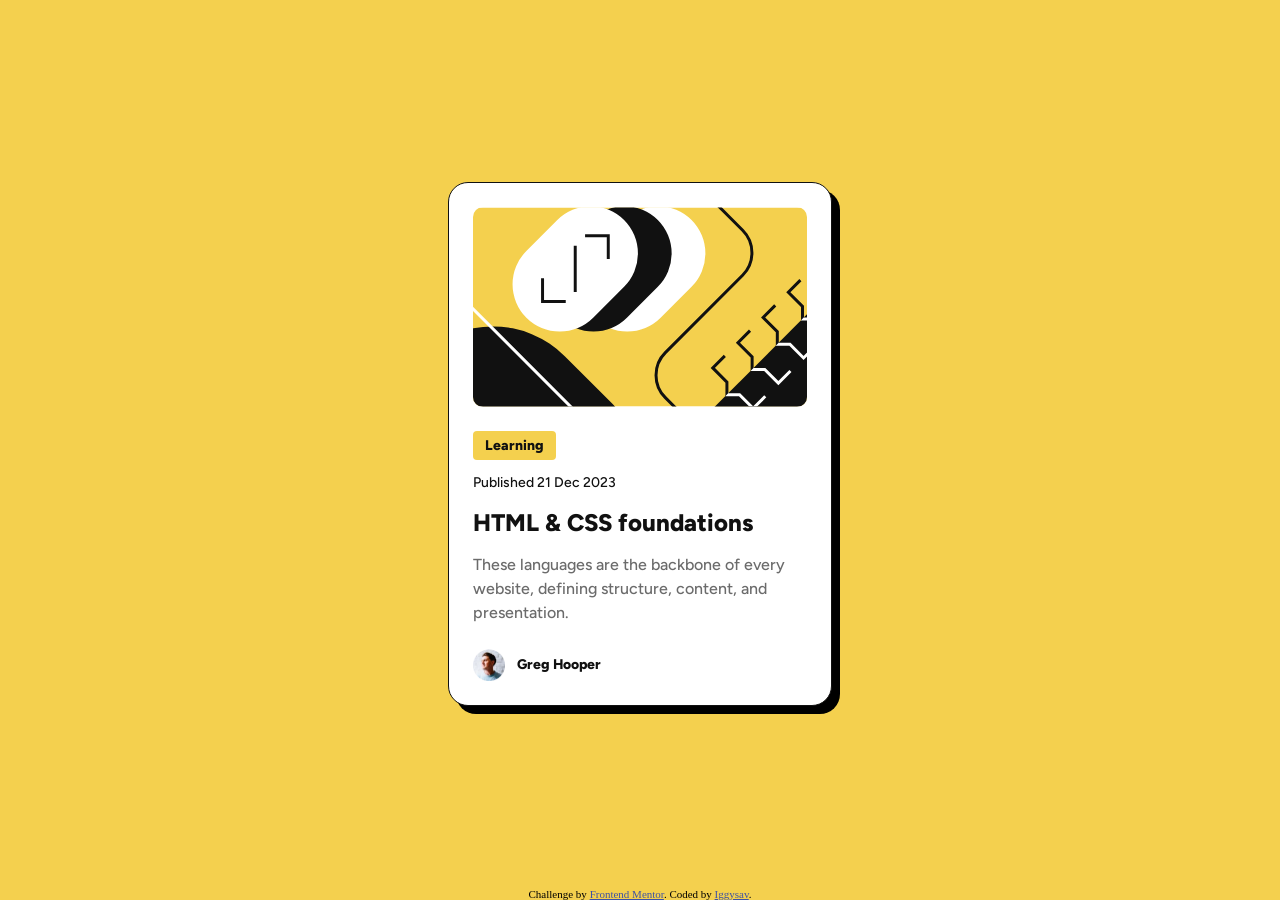
==== blog-preview-card-main/index.html @ 60d168ba "Convert font sizes from px to rem" ====
<!DOCTYPE html>
<html lang="en">
<head>
  <meta charset="UTF-8">
  <meta name="viewport" content="width=device-width, initial-scale=1.0"> <!-- displays site properly based on user's device -->

  <link rel="icon" type="image/png" sizes="32x32" href="./assets/images/favicon-32x32.png">
  <link rel="preconnect" href="https://fonts.googleapis.com">
  <link rel="preconnect" href="https://fonts.gstatic.com" crossorigin>
  <link href="https://fonts.googleapis.com/css2?family=Figtree:ital,wght@0,300..900;1,300..900&display=swap" rel="stylesheet">
  <title>Frontend Mentor | Blog preview card</title>


  <style>
    .attribution { font-size: 0.6875rem; text-align: center; }
    .attribution a { color: hsl(228, 45%, 44%); }
    body {
      background-color: #F4D04E;
      min-height: 100vh;
      display: flex;
      flex-direction: column;
      margin: 0;
    }
    .blog-preview {
      display: flex;
      flex: 1;
      justify-content: center;
      align-items: center;
    }
    .card {
      background-color: white;
      border: solid 1px #111111;
      border-radius: 20px;
      box-shadow: 8px 8px  #000000;
      box-sizing: border-box;
      max-width: 384px;
      font-family: "Figtree", sans-serif;
      line-height: 1.5;
      padding: 24px;
      display: flex;
      flex-direction: column;
      gap: 24px;
    }
    .blog_info {
      display: flex;
      flex-direction: column;
      gap: 12px;
    }
    .blog_image {
      display: block;
      width: 100%;
      border-radius: 10px;

    }
    .badge {
      background-color: #F4D04E;
      width: fit-content;
      padding: 4px 12px;
      border-radius: 4px;
      font-size: 0.875rem;
      font-weight: 800;
      color: #111111;
    }
    .date {
      width: fit-content;
      color: #111111;
      font-size: 0.875rem;
      font-weight: 500;
    }
    h2 {
      margin: 0;
      color: #111111;
      font-size: 1.5rem;
      font-weight: 800;
    }
    .blog-preview p {
      color: #6B6B6B;
      font-size: 1rem;
      font-weight: 500;
      margin: 0;
    }
    .author {
      color: #111111;
      font-size: 0.875rem;
      font-weight: 800;
      display: flex;
      align-items: center;
      gap: 12px;
    }
    .author img {
      width: 32px;
      height: 32px;
    }
  </style>
</head>
<body>
<main class="blog-preview">
  <article class="card">
    <img class="blog_image" src="assets/images/illustration-article.svg" alt="Illustration article for blog card" >

    <div class="blog_info">
      <div class="badge bot-12">Learning</div>

      <time datetime="2023-12-21" class="date bot-12">Published 21 Dec 2023</time>

      <h2 class="title bot-12">
        HTML & CSS foundations
      </h2>

      <p class="description bot-24">
        These languages are the backbone of every website, defining structure, content, and presentation.
      </p>
    </div>

    <div class="author">
      <img src="assets/images/image-avatar.webp" alt="Avatar of Greg Hooper" class="avatar">
      <span class="author-name">Greg Hooper</span>
    </div>
  </article>
</main>
<footer class="attribution">
  Challenge by <a href="https://www.frontendmentor.io?ref=challenge">Frontend Mentor</a>.
  Coded by <a href="https://github.com/iggysav/FrontMentor">Iggysav</a>.
</footer>
</body>
</html>
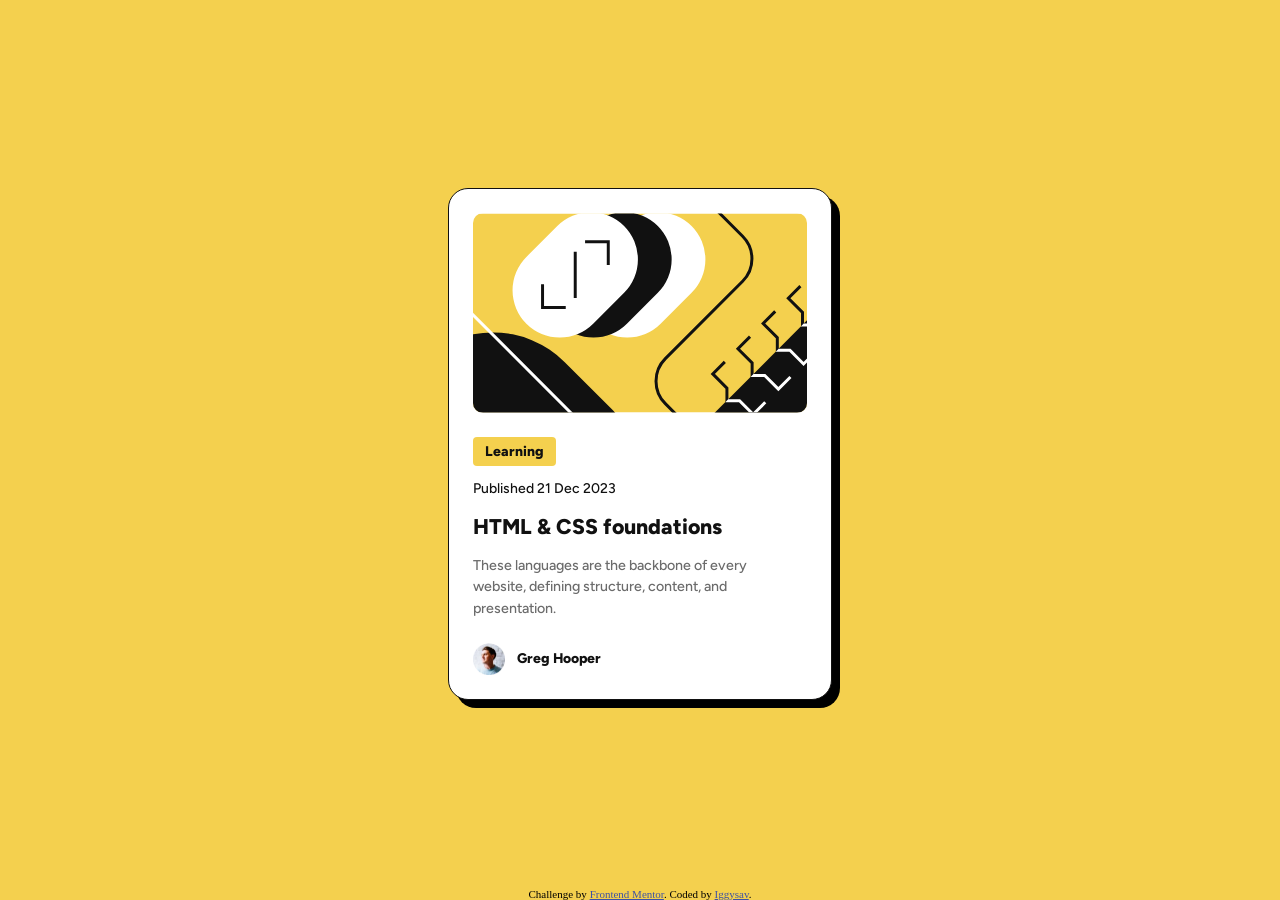
==== commit 5e7e97bb: "Implement clamp() for responsive font sizes and object-fit for image cropping on mobile." ====
--- a/blog-preview-card-main/index.html
+++ b/blog-preview-card-main/index.html
@@ -33,6 +33,7 @@
       border-radius: 20px;
       box-shadow: 8px 8px  #000000;
       box-sizing: border-box;
+      width: fit-content;
       max-width: 384px;
       font-family: "Figtree", sans-serif;
       line-height: 1.5;
@@ -40,44 +41,53 @@
       display: flex;
       flex-direction: column;
       gap: 24px;
+      margin: 0 24px 0 24px;
+      overflow: hidden;
     }
     .blog_info {
       display: flex;
       flex-direction: column;
       gap: 12px;
+
     }
     .blog_image {
       display: block;
       width: 100%;
+      height: 200px;
       border-radius: 10px;
-
+      object-fit: cover;
     }
     .badge {
       background-color: #F4D04E;
       width: fit-content;
       padding: 4px 12px;
       border-radius: 4px;
-      font-size: 0.875rem;
+      font-size: clamp(0.75rem, 2vw, 0.875rem);
       font-weight: 800;
       color: #111111;
     }
     .date {
       width: fit-content;
       color: #111111;
-      font-size: 0.875rem;
+      font-size: clamp(0.75rem, 2vw, 0.875rem);
       font-weight: 500;
     }
     h2 {
       margin: 0;
       color: #111111;
-      font-size: 1.5rem;
+      font-size: clamp(1.25rem, 1.6667vw, 1.5rem);
       font-weight: 800;
     }
-    .blog-preview p {
+    h2:hover {
+      color: #F4D04E;
+      cursor: url('assets/images/cursor.png'), pointer;
+    }
+    .description {
       color: #6B6B6B;
-      font-size: 1rem;
+      font-size: clamp(0.875rem, 1.1111vw, 1rem);
       font-weight: 500;
       margin: 0;
+      width: 21em;
     }
     .author {
       color: #111111;
@@ -91,6 +101,8 @@
       width: 32px;
       height: 32px;
     }
+
+
   </style>
 </head>
 <body>
@@ -99,15 +111,15 @@
     <img class="blog_image" src="assets/images/illustration-article.svg" alt="Illustration article for blog card" >
 
     <div class="blog_info">
-      <div class="badge bot-12">Learning</div>
+      <div class="badge">Learning</div>
 
-      <time datetime="2023-12-21" class="date bot-12">Published 21 Dec 2023</time>
+      <time datetime="2023-12-21" class="date">Published 21 Dec 2023</time>
 
-      <h2 class="title bot-12">
+      <h2 class="title">
         HTML & CSS foundations
       </h2>
 
-      <p class="description bot-24">
+      <p class="description">
         These languages are the backbone of every website, defining structure, content, and presentation.
       </p>
     </div>
